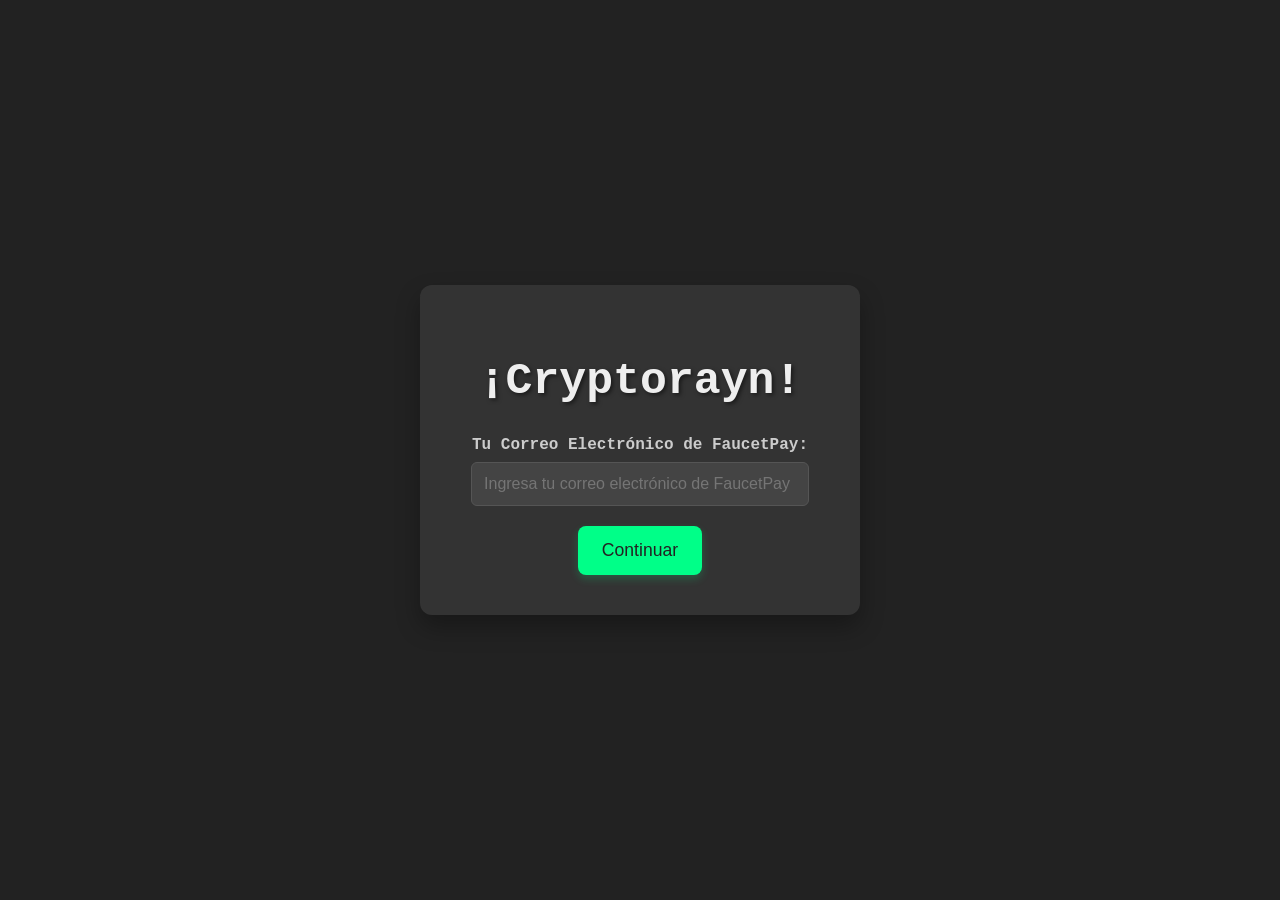
==== index.html @ babbdbdc "index.html" ====
<!DOCTYPE html>
<html lang="es">
<head>
    <meta charset="UTF-8">
    <meta name="viewport" content="width=device-width, initial-scale=1.0">
    <title>Tu Faucet</title>
    <link rel="stylesheet" href="style.css">
</head>
<body>
    <div class="container">
        <h1>¡Cryptorayn!</h1>
        <div id="welcome-form">
            <label for="email">Tu Correo Electrónico de FaucetPay:</label>
            <input type="email" id="email" placeholder="Ingresa tu correo electrónico de FaucetPay">
            <button id="login-button">Continuar</button>
            <p id="login-message" class="hidden"></p>
        </div>
        <div id="captcha-container" class="hidden">
            <h2>Verificación</h2>
            <p id="captcha-question"></p>
            <input type="text" id="captcha-answer" placeholder="Ingresa la respuesta">
            <button id="verify-button">Verificar</button>
            <p id="captcha-message" class="hidden"></p>
        </div>
        <div id="loading-indicator" class="hidden">
            Cargando...
        </div>
    </div>
    <script src="script.js"></script>
</body>
</html>
---- style.css ----
body {
    font-family: 'Consolas', Monaco, 'Courier New', Courier, monospace;
    background-color: #222; /* Gris oscuro */
    display: flex;
    justify-content: center;
    align-items: center;
    min-height: 100vh;
    margin: 0;
}

.container {
    background-color: #333;
    padding: 40px;
    border-radius: 12px;
    box-shadow: 0 12px 24px rgba(0, 0, 0, 0.3); /* Sombra más intensa */
    text-align: center;
    animation: fadeInDark 0.5s ease-out forwards;
}

@keyframes fadeInDark {
    from { opacity: 0; transform: translateY(-10px); }
    to { opacity: 1; transform: translateY(0); }
}

h1 {
    color: #eee;
    margin-bottom: 30px;
    text-shadow: 2px 2px 4px rgba(0, 0, 0, 0.5);
    font-size: 2.8em;
    animation: glow 2s ease-in-out infinite alternate;
}

@keyframes glow {
    from { text-shadow: 2px 2px 4px #444; }
    to { text-shadow: 2px 2px 10px #00ff88; /* Verde brillante */ }
}

#welcome-form label {
    display: block;
    margin-bottom: 8px;
    color: #ccc;
    font-weight: bold;
}

#welcome-form input[type="email"] {
    width: calc(100% - 22px);
    padding: 12px;
    margin-bottom: 20px;
    border: 1px solid #555;
    border-radius: 6px;
    box-sizing: border-box;
    font-size: 1em;
    background-color: #444;
    color: #eee;
    transition: border-color 0.3s ease, box-shadow 0.3s ease;
}

#welcome-form input[type="email"]:focus {
    outline: none;
    border-color: #00ff88;
    box-shadow: 0 0 8px rgba(0, 255, 136, 0.5);
}

.g-recaptcha {
    margin-bottom: 25px;
    transform: scale(0.95);
    display: inline-block;
    filter: invert(100%); /* Invertir colores para que se vea mejor en fondo oscuro */
}

#welcome-form button {
    background-color: #00ff88;
    color: #222;
    padding: 14px 24px;
    border: none;
    border-radius: 8px;
    cursor: pointer;
    font-size: 1.1em;
    transition: background-color 0.3s ease, transform 0.2s ease-in-out, box-shadow 0.2s ease-in-out;
    box-shadow: 0 4px 8px rgba(0, 255, 136, 0.2);
    animation: pulseButtonDark 1.5s ease-in-out infinite alternate;
}

@keyframes pulseButtonDark {
    from { transform: scale(1); }
    to { transform: scale(1.05); }
}

#welcome-form button:hover {
    background-color: #00cc66;
    transform: scale(1.02);
    box-shadow: 0 6px 12px rgba(0, 255, 136, 0.3);
}

#welcome-form button:disabled {
    background-color: #777;
    color: #ccc;
    cursor: not-allowed;
    animation: none;
    transform: scale(1);
    box-shadow: none;
}

#claim-message {
    margin-top: 20px;
    font-weight: bold;
    color: #ff6f61; /* Rojo anaranjado */
}

.success-animation {
    color: #00ff88;
    animation: scaleUp 0.5s ease-out;
}

.error-animation {
    color: #ff6f61;
    animation: shakeHorizontal 0.3s ease-in-out;
}

.hidden {
    display: none;
}

#loading-indicator {
    margin-top: 20px;
    font-style: italic;
    color: #00ff88;
    animation: spin 1s linear infinite;
}
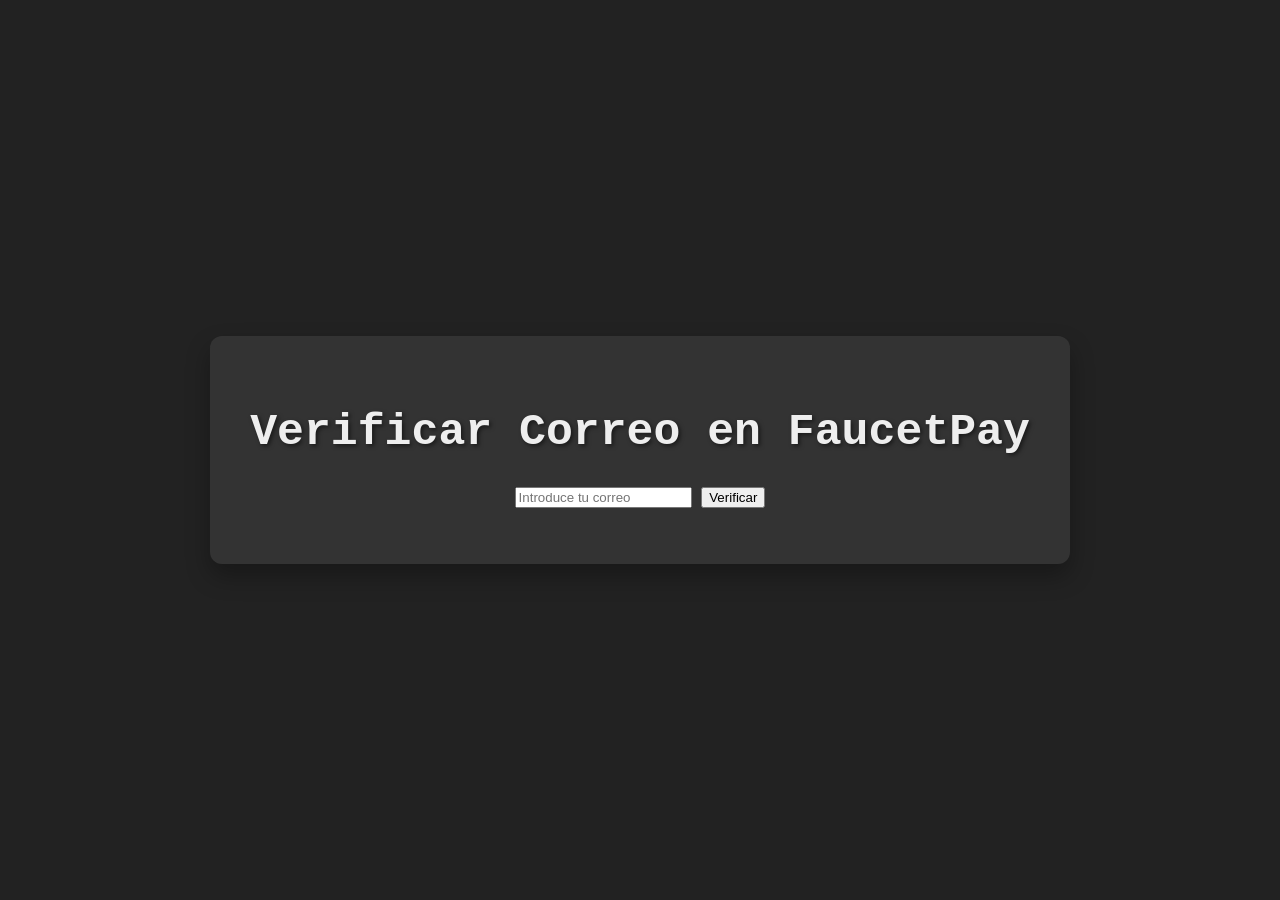
==== commit a0a7c331: "index.html" ====
--- a/index.html
+++ b/index.html
@@ -1,31 +1,18 @@
 <!DOCTYPE html>
 <html lang="es">
 <head>
-    <meta charset="UTF-8">
-    <meta name="viewport" content="width=device-width, initial-scale=1.0">
-    <title>Tu Faucet</title>
-    <link rel="stylesheet" href="style.css">
+  <meta charset="UTF-8" />
+  <meta name="viewport" content="width=device-width, initial-scale=1.0"/>
+  <title>Verificar Correo FaucetPay</title>
+  <link rel="stylesheet" href="style.css" />
 </head>
 <body>
-    <div class="container">
-        <h1>¡Cryptorayn!</h1>
-        <div id="welcome-form">
-            <label for="email">Tu Correo Electrónico de FaucetPay:</label>
-            <input type="email" id="email" placeholder="Ingresa tu correo electrónico de FaucetPay">
-            <button id="login-button">Continuar</button>
-            <p id="login-message" class="hidden"></p>
-        </div>
-        <div id="captcha-container" class="hidden">
-            <h2>Verificación</h2>
-            <p id="captcha-question"></p>
-            <input type="text" id="captcha-answer" placeholder="Ingresa la respuesta">
-            <button id="verify-button">Verificar</button>
-            <p id="captcha-message" class="hidden"></p>
-        </div>
-        <div id="loading-indicator" class="hidden">
-            Cargando...
-        </div>
-    </div>
-    <script src="script.js"></script>
+  <div class="container">
+    <h1>Verificar Correo en FaucetPay</h1>
+    <input type="email" id="email" placeholder="Introduce tu correo" />
+    <button onclick="checkEmail()">Verificar</button>
+    <p id="result"></p>
+  </div>
+  <script src="script.js"></script>
 </body>
 </html>
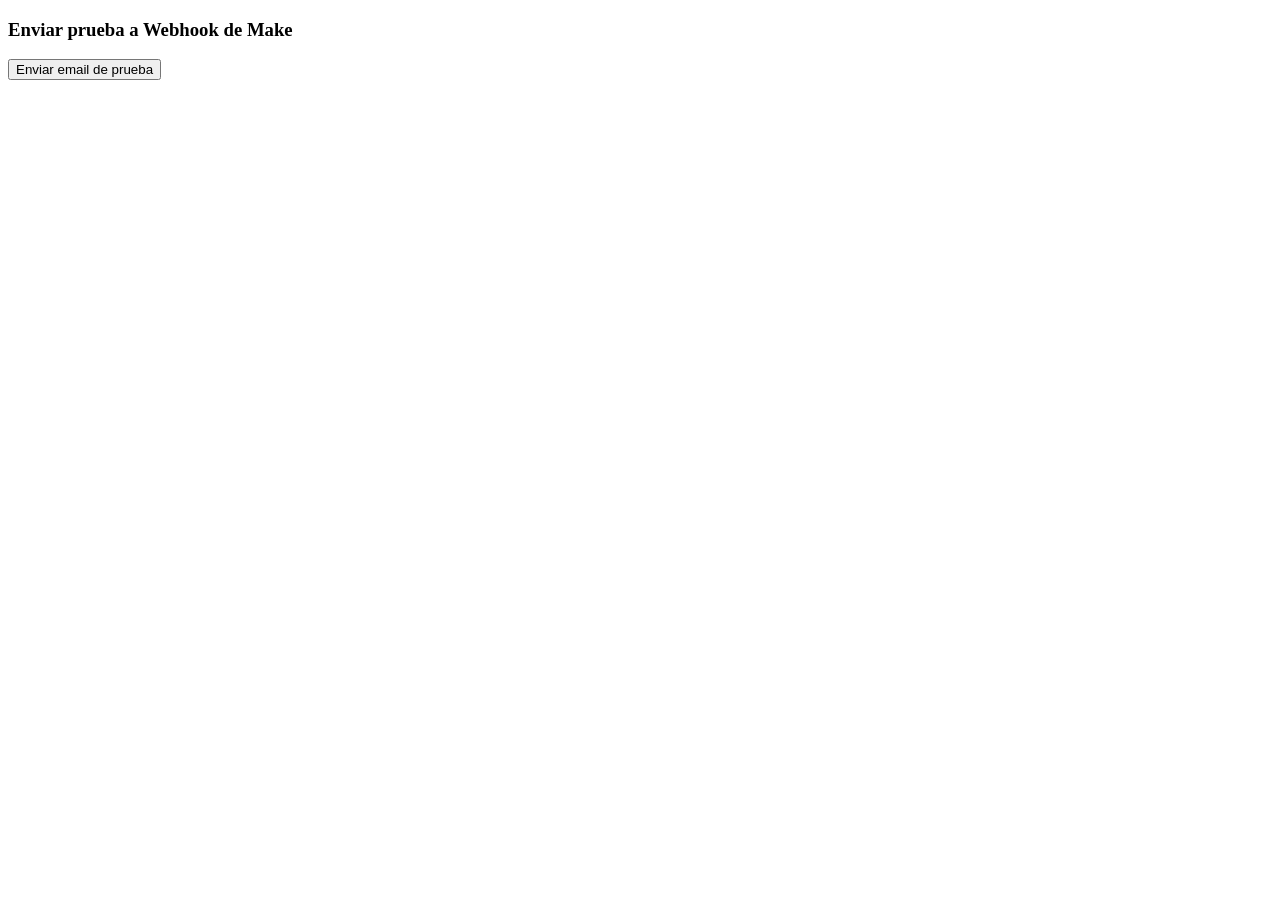
==== commit 9ad901a2: "index.html" ====
--- a/index.html
+++ b/index.html
@@ -1,18 +1,36 @@
 <!DOCTYPE html>
-<html lang="es">
+<html>
 <head>
-  <meta charset="UTF-8" />
-  <meta name="viewport" content="width=device-width, initial-scale=1.0"/>
-  <title>Verificar Correo FaucetPay</title>
-  <link rel="stylesheet" href="style.css" />
+  <meta charset="UTF-8">
+  <title>Probar Webhook Make</title>
 </head>
 <body>
-  <div class="container">
-    <h1>Verificar Correo en FaucetPay</h1>
-    <input type="email" id="email" placeholder="Introduce tu correo" />
-    <button onclick="checkEmail()">Verificar</button>
-    <p id="result"></p>
-  </div>
-  <script src="script.js"></script>
+  <h3>Enviar prueba a Webhook de Make</h3>
+  <button onclick="enviarPrueba()">Enviar email de prueba</button>
+  <p id="resultado"></p>
+
+  <script>
+    function enviarPrueba() {
+      const webhookUrl = "https://hook.us2.make.com/ldpdob431873o77466jrkaeq4u0qo1l1"; // tu webhook
+
+      fetch(webhookUrl, {
+        method: "POST",
+        headers: {
+          "Content-Type": "application/json"
+        },
+        body: JSON.stringify({ email: "prueba@correo.com" })
+      })
+      .then(res => {
+        if (res.ok) {
+          document.getElementById("resultado").textContent = "✅ Enviado con éxito.";
+        } else {
+          document.getElementById("resultado").textContent = "❌ Error en el envío.";
+        }
+      })
+      .catch(err => {
+        document.getElementById("resultado").textContent = "❌ Error de red o CORS.";
+      });
+    }
+  </script>
 </body>
 </html>
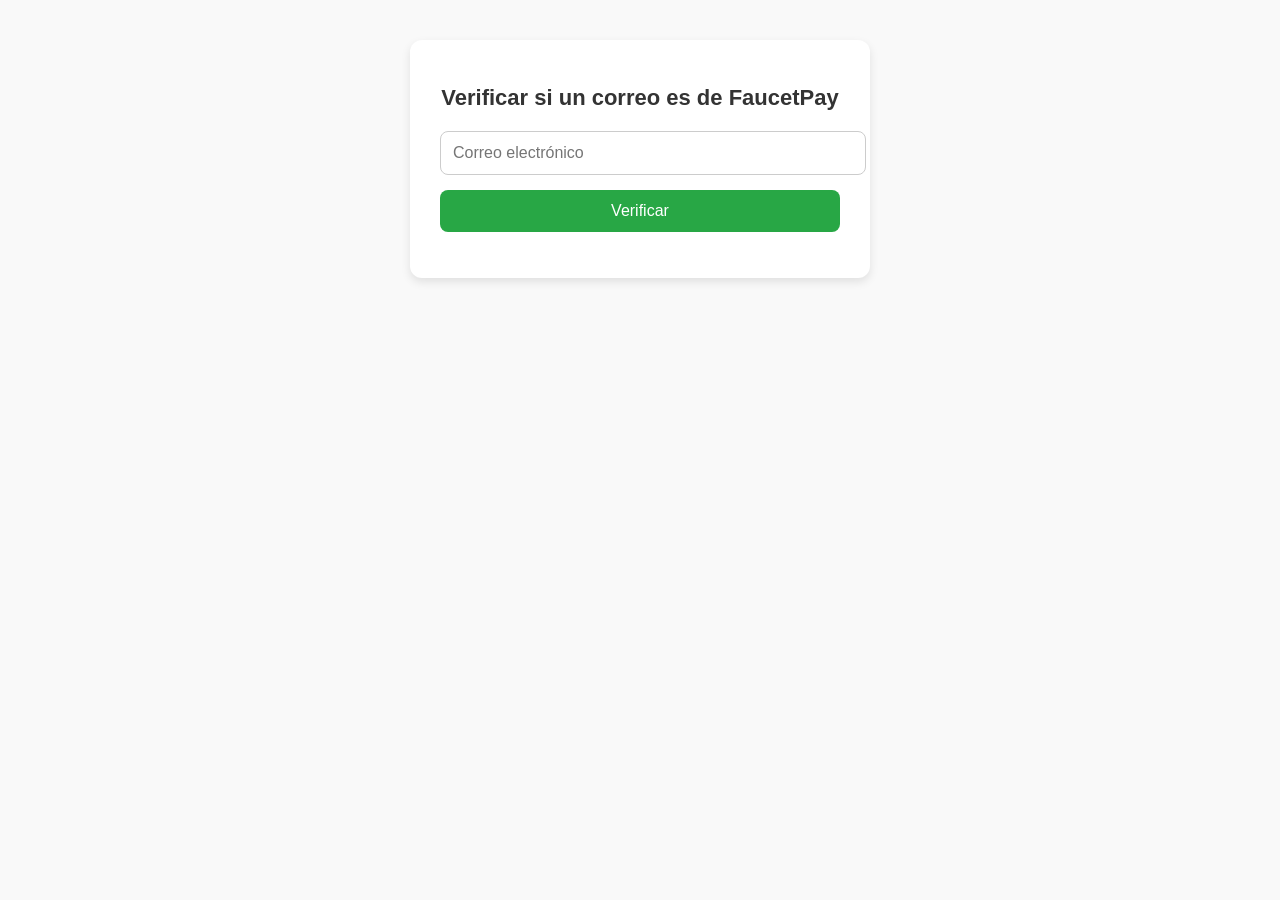
==== commit 442167f1: "index.html" ====
--- a/index.html
+++ b/index.html
@@ -1,36 +1,18 @@
 <!DOCTYPE html>
-<html>
+<html lang="es">
 <head>
-  <meta charset="UTF-8">
-  <title>Probar Webhook Make</title>
+  <meta charset="UTF-8" />
+  <meta name="viewport" content="width=device-width, initial-scale=1.0"/>
+  <title>Verificar correo FaucetPay</title>
+  <link rel="stylesheet" href="style.css" />
 </head>
 <body>
-  <h3>Enviar prueba a Webhook de Make</h3>
-  <button onclick="enviarPrueba()">Enviar email de prueba</button>
-  <p id="resultado"></p>
-
-  <script>
-    function enviarPrueba() {
-      const webhookUrl = "https://hook.us2.make.com/ldpdob431873o77466jrkaeq4u0qo1l1"; // tu webhook
-
-      fetch(webhookUrl, {
-        method: "POST",
-        headers: {
-          "Content-Type": "application/json"
-        },
-        body: JSON.stringify({ email: "prueba@correo.com" })
-      })
-      .then(res => {
-        if (res.ok) {
-          document.getElementById("resultado").textContent = "✅ Enviado con éxito.";
-        } else {
-          document.getElementById("resultado").textContent = "❌ Error en el envío.";
-        }
-      })
-      .catch(err => {
-        document.getElementById("resultado").textContent = "❌ Error de red o CORS.";
-      });
-    }
-  </script>
+  <div class="container">
+    <h1>Verificar si un correo es de FaucetPay</h1>
+    <input type="email" id="emailInput" placeholder="Correo electrónico" />
+    <button onclick="verificarCorreo()">Verificar</button>
+    <p id="resultado"></p>
+  </div>
+  <script src="script.js"></script>
 </body>
 </html>
--- a/style.css
+++ b/style.css
@@ -0,0 +1,51 @@
+body {
+  font-family: 'Segoe UI', Tahoma, Geneva, Verdana, sans-serif;
+  background-color: #f9f9f9;
+  margin: 0;
+  padding: 40px;
+}
+
+.container {
+  max-width: 400px;
+  margin: auto;
+  background: white;
+  padding: 30px;
+  border-radius: 12px;
+  box-shadow: 0 4px 10px rgba(0, 0, 0, 0.1);
+  text-align: center;
+}
+
+h1 {
+  margin-bottom: 20px;
+  font-size: 22px;
+  color: #333;
+}
+
+input {
+  width: 100%;
+  padding: 12px;
+  margin-bottom: 15px;
+  border: 1px solid #ccc;
+  border-radius: 8px;
+  font-size: 16px;
+}
+
+button {
+  width: 100%;
+  padding: 12px;
+  background-color: #28a745;
+  border: none;
+  color: white;
+  font-size: 16px;
+  border-radius: 8px;
+  cursor: pointer;
+}
+
+button:hover {
+  background-color: #218838;
+}
+
+#result {
+  margin-top: 15px;
+  font-size: 16px;
+}
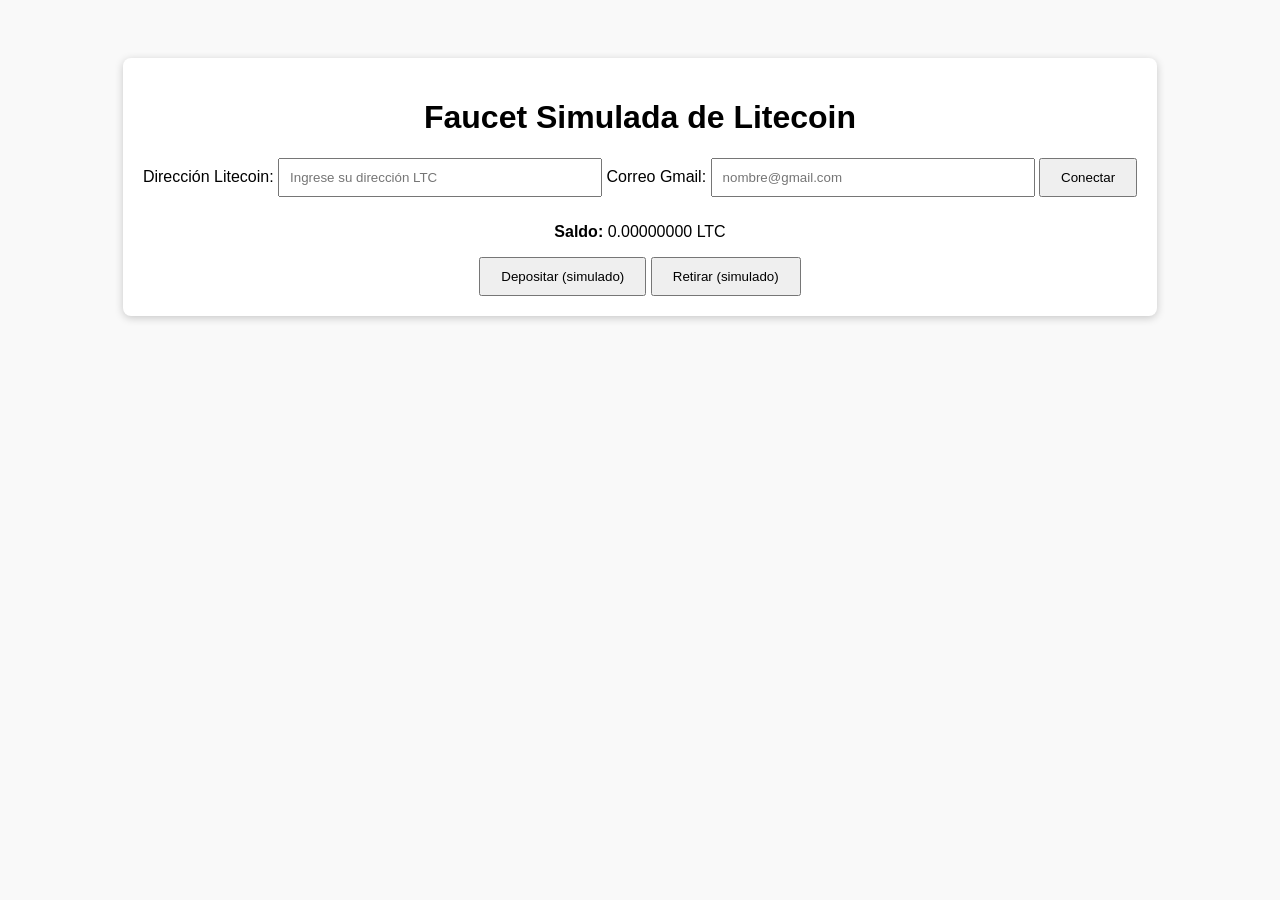
==== commit ad6cd55e: "index.html" ====
--- a/index.html
+++ b/index.html
@@ -3,16 +3,29 @@
 <head>
   <meta charset="UTF-8" />
   <meta name="viewport" content="width=device-width, initial-scale=1.0"/>
-  <title>Verificar correo FaucetPay</title>
+  <title>CryptoRayn Litecoin Faucet</title>
   <link rel="stylesheet" href="style.css" />
 </head>
 <body>
   <div class="container">
-    <h1>Verificar si un correo es de FaucetPay</h1>
-    <input type="email" id="emailInput" placeholder="Correo electrónico" />
-    <button onclick="verificarCorreo()">Verificar</button>
-    <p id="resultado"></p>
+    <h1>Faucet Simulada de Litecoin</h1>
+    <form id="faucetForm">
+      <label for="ltcAddress">Dirección Litecoin:</label>
+      <input type="text" id="ltcAddress" placeholder="Ingrese su dirección LTC" required />
+
+      <label for="email">Correo Gmail:</label>
+      <input type="email" id="email" placeholder="nombre@gmail.com" required />
+
+      <button type="submit">Conectar</button>
+    </form>
+
+    <div id="dashboard" class="hidden">
+      <p><strong>Saldo:</strong> <span id="balance">0.00000000</span> LTC</p>
+      <button onclick="deposit()">Depositar (simulado)</button>
+      <button onclick="withdraw()">Retirar (simulado)</button>
+    </div>
   </div>
+
   <script src="script.js"></script>
 </body>
 </html>
--- a/style.css
+++ b/style.css
@@ -1,51 +1,25 @@
 body {
-  font-family: 'Segoe UI', Tahoma, Geneva, Verdana, sans-serif;
+  font-family: Arial, sans-serif;
   background-color: #f9f9f9;
-  margin: 0;
-  padding: 40px;
+  padding: 50px;
+  text-align: center;
 }
 
 .container {
-  max-width: 400px;
-  margin: auto;
   background: white;
-  padding: 30px;
-  border-radius: 12px;
-  box-shadow: 0 4px 10px rgba(0, 0, 0, 0.1);
-  text-align: center;
-}
-
-h1 {
-  margin-bottom: 20px;
-  font-size: 22px;
-  color: #333;
+  padding: 20px;
+  border-radius: 8px;
+  display: inline-block;
+  box-shadow: 0 2px 8px rgba(0,0,0,0.2);
 }
 
 input {
-  width: 100%;
-  padding: 12px;
-  margin-bottom: 15px;
-  border: 1px solid #ccc;
-  border-radius: 8px;
-  font-size: 16px;
+  padding: 10px;
+  width: 300px;
+  margin-bottom: 10px;
 }
 
 button {
-  width: 100%;
-  padding: 12px;
-  background-color: #28a745;
-  border: none;
-  color: white;
-  font-size: 16px;
-  border-radius: 8px;
+  padding: 10px 20px;
   cursor: pointer;
 }
-
-button:hover {
-  background-color: #218838;
-}
-
-#result {
-  margin-top: 15px;
-  font-size: 16px;
-}
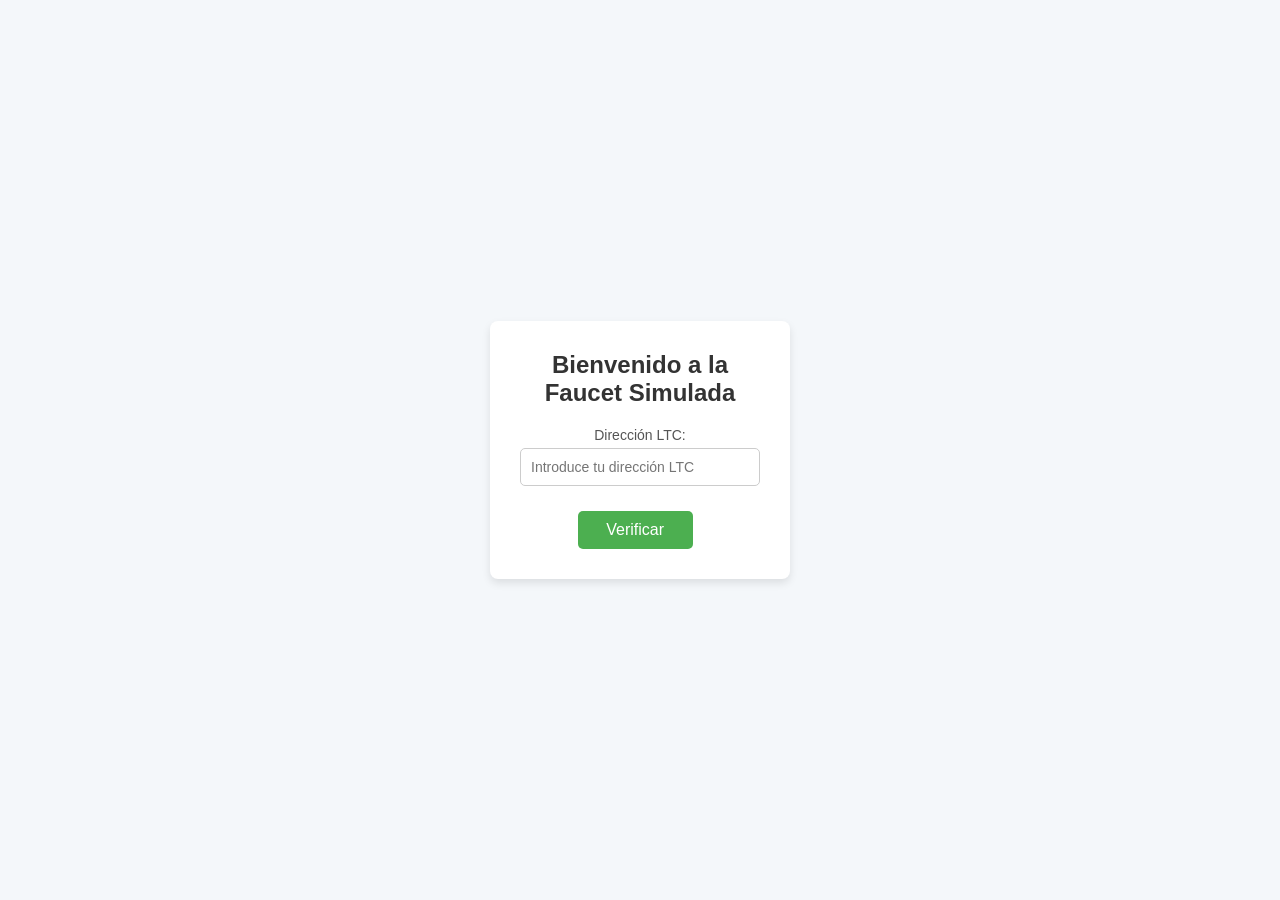
==== commit b197744e: "index.html" ====
--- a/index.html
+++ b/index.html
@@ -1,29 +1,28 @@
 <!DOCTYPE html>
 <html lang="es">
 <head>
-  <meta charset="UTF-8" />
-  <meta name="viewport" content="width=device-width, initial-scale=1.0"/>
-  <title>CryptoRayn Litecoin Faucet</title>
-  <link rel="stylesheet" href="style.css" />
+  <meta charset="UTF-8">
+  <meta name="viewport" content="width=device-width, initial-scale=1.0">
+  <title>Faucet Simulada</title>
+  <link rel="stylesheet" href="style.css">
 </head>
 <body>
+
   <div class="container">
-    <h1>Faucet Simulada de Litecoin</h1>
+    <h1>Bienvenido a la Faucet Simulada</h1>
+
     <form id="faucetForm">
-      <label for="ltcAddress">Dirección Litecoin:</label>
-      <input type="text" id="ltcAddress" placeholder="Ingrese su dirección LTC" required />
-
-      <label for="email">Correo Gmail:</label>
-      <input type="email" id="email" placeholder="nombre@gmail.com" required />
-
-      <button type="submit">Conectar</button>
+      <label for="ltcAddress">Dirección LTC:</label>
+      <input type="text" id="ltcAddress" placeholder="Introduce tu dirección LTC" required>
+      <button type="submit">Verificar</button>
     </form>
 
-    <div id="dashboard" class="hidden">
-      <p><strong>Saldo:</strong> <span id="balance">0.00000000</span> LTC</p>
-      <button onclick="deposit()">Depositar (simulado)</button>
-      <button onclick="withdraw()">Retirar (simulado)</button>
-    </div>
+    <section id="dashboard" class="hidden">
+      <h2>Dashboard</h2>
+      <p>Saldo: <span id="balance">0.00 LTC</span></p>
+      <button onclick="deposit()">Depositar</button>
+      <button onclick="withdraw()">Retirar</button>
+    </section>
   </div>
 
   <script src="script.js"></script>
--- a/style.css
+++ b/style.css
@@ -1,25 +1,83 @@
+/* General Reset */
+* {
+  margin: 0;
+  padding: 0;
+  box-sizing: border-box;
+}
+
+/* Body & Container */
 body {
   font-family: Arial, sans-serif;
-  background-color: #f9f9f9;
-  padding: 50px;
-  text-align: center;
+  background-color: #f4f7fa;
+  display: flex;
+  justify-content: center;
+  align-items: center;
+  height: 100vh;
 }
 
 .container {
-  background: white;
-  padding: 20px;
+  background-color: white;
   border-radius: 8px;
-  display: inline-block;
-  box-shadow: 0 2px 8px rgba(0,0,0,0.2);
+  padding: 30px;
+  box-shadow: 0 4px 8px rgba(0, 0, 0, 0.1);
+  text-align: center;
+  width: 300px;
+}
+
+h1 {
+  font-size: 24px;
+  margin-bottom: 20px;
+  color: #333;
+}
+
+label {
+  font-size: 14px;
+  color: #555;
+  margin-bottom: 5px;
+  display: block;
 }
 
 input {
+  width: 100%;
   padding: 10px;
-  width: 300px;
-  margin-bottom: 10px;
+  margin-bottom: 15px;
+  border-radius: 5px;
+  border: 1px solid #ccc;
+  font-size: 14px;
 }
 
 button {
-  padding: 10px 20px;
+  width: 100%;
+  padding: 10px;
+  background-color: #4caf50;
+  border: none;
+  border-radius: 5px;
+  color: white;
+  font-size: 16px;
   cursor: pointer;
+  transition: background-color 0.3s ease;
 }
+
+button:hover {
+  background-color: #45a049;
+}
+
+#dashboard {
+  display: none;
+}
+
+#dashboard.hidden {
+  display: none;
+}
+
+/* Button Styles in Dashboard */
+button {
+  margin-top: 10px;
+  width: 48%;
+  display: inline-block;
+  margin-right: 4%;
+}
+
+button:nth-child(2) {
+  margin-right: 0;
+}
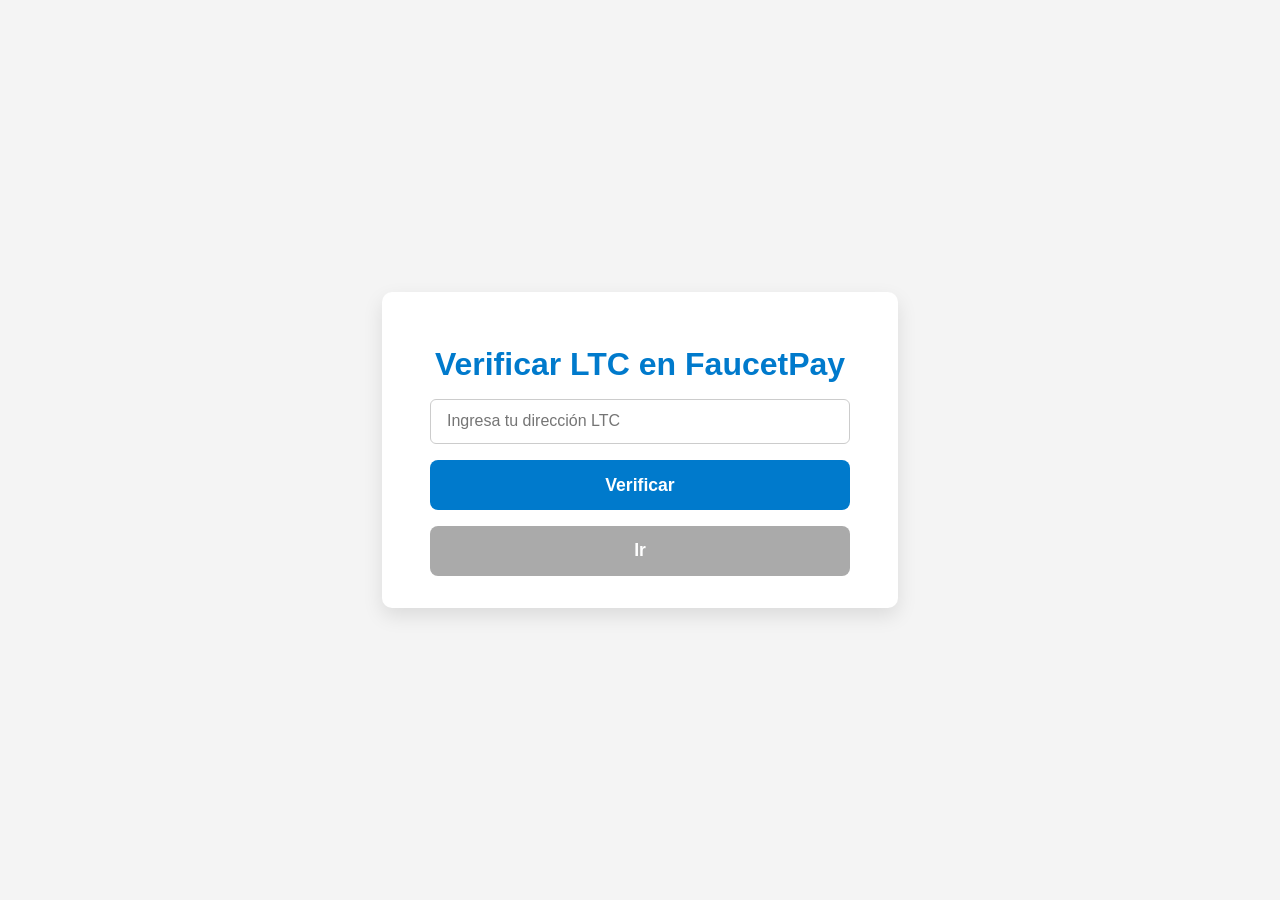
==== commit 81a0d418: "index.html" ====
--- a/index.html
+++ b/index.html
@@ -1,30 +1,23 @@
 <!DOCTYPE html>
 <html lang="es">
 <head>
-  <meta charset="UTF-8">
-  <meta name="viewport" content="width=device-width, initial-scale=1.0">
-  <title>Faucet Simulada</title>
+  <meta charset="UTF-8" />
+  <meta name="viewport" content="width=device-width, initial-scale=1.0"/>
+  <title>Verificar Dirección LTC</title>
   <link rel="stylesheet" href="style.css">
+  <script src="https://www.google.com/recaptcha/api.js" async defer></script>
 </head>
 <body>
-
   <div class="container">
-    <h1>Bienvenido a la Faucet Simulada</h1>
-
-    <form id="faucetForm">
-      <label for="ltcAddress">Dirección LTC:</label>
-      <input type="text" id="ltcAddress" placeholder="Introduce tu dirección LTC" required>
-      <button type="submit">Verificar</button>
-    </form>
-
-    <section id="dashboard" class="hidden">
-      <h2>Dashboard</h2>
-      <p>Saldo: <span id="balance">0.00 LTC</span></p>
-      <button onclick="deposit()">Depositar</button>
-      <button onclick="withdraw()">Retirar</button>
-    </section>
+    <h1>Verificar LTC en FaucetPay</h1>
+    <input type="text" id="ltcAddress" placeholder="Ingresa tu dirección LTC">
+    <button id="checkBtn">Verificar</button>
+    <div id="result" class="result-hidden"></div>
+    <div id="recaptcha-container" style="display: none;">
+      <div class="g-recaptcha" data-sitekey="6Ldy5TUrAAAAAAsRymlIpZ6DNn0EVeX5-Khdkf2e"></div>
+    </div>
+    <button id="irButton" disabled>Ir</button>
   </div>
-
   <script src="script.js"></script>
 </body>
 </html>
--- a/style.css
+++ b/style.css
@@ -1,83 +1,99 @@
-/* General Reset */
-* {
+/* ====== Estilos Generales ====== */
+body {
+  font-family: 'Segoe UI', Tahoma, Geneva, Verdana, sans-serif;
+  background: #f4f4f4;
+  color: #333;
   margin: 0;
   padding: 0;
+  display: flex;
+  min-height: 100vh;
+  justify-content: center;
+  align-items: center;
+}
+
+.container {
+  background-color: #ffffff;
+  padding: 2rem 3rem;
+  border-radius: 10px;
+  box-shadow: 0 8px 20px rgba(0, 0, 0, 0.1);
+  width: 100%;
+  max-width: 420px;
+  text-align: center;
+}
+
+/* ====== Títulos ====== */
+h1 {
+  margin-bottom: 1rem;
+  font-weight: 700;
+  color: #007acc;
+}
+
+/* ====== Input de dirección LTC ====== */
+input[type="text"] {
+  width: 100%;
+  padding: 0.8rem 1rem;
+  font-size: 1rem;
+  border-radius: 6px;
+  border: 1.5px solid #ccc;
+  background-color: #fff;
+  color: #333;
+  outline: none;
+  transition: border-color 0.3s ease;
   box-sizing: border-box;
 }
 
-/* Body & Container */
-body {
-  font-family: Arial, sans-serif;
-  background-color: #f4f7fa;
-  display: flex;
-  justify-content: center;
-  align-items: center;
-  height: 100vh;
+input[type="text"]:focus {
+  border-color: #007acc;
 }
 
-.container {
-  background-color: white;
+/* ====== Botón ====== */
+button {
+  margin-top: 1rem;
+  width: 100%;
+  padding: 0.9rem;
+  font-size: 1.1rem;
+  font-weight: 600;
+  color: #fff;
+  background-color: #007acc;
+  border: none;
   border-radius: 8px;
-  padding: 30px;
-  box-shadow: 0 4px 8px rgba(0, 0, 0, 0.1);
-  text-align: center;
-  width: 300px;
-}
-
-h1 {
-  font-size: 24px;
-  margin-bottom: 20px;
-  color: #333;
-}
-
-label {
-  font-size: 14px;
-  color: #555;
-  margin-bottom: 5px;
-  display: block;
-}
-
-input {
-  width: 100%;
-  padding: 10px;
-  margin-bottom: 15px;
-  border-radius: 5px;
-  border: 1px solid #ccc;
-  font-size: 14px;
-}
-
-button {
-  width: 100%;
-  padding: 10px;
-  background-color: #4caf50;
-  border: none;
-  border-radius: 5px;
-  color: white;
-  font-size: 16px;
   cursor: pointer;
   transition: background-color 0.3s ease;
 }
 
-button:hover {
-  background-color: #45a049;
+button:hover:not(:disabled) {
+  background-color: #005f99;
 }
 
-#dashboard {
+button:disabled {
+  background-color: #aaa;
+  cursor: not-allowed;
+}
+
+/* ====== Resultado ====== */
+#result {
+  margin-top: 1.2rem;
+  min-height: 2.2rem;
+  font-size: 1rem;
+  font-weight: 600;
+  transition: color 0.3s ease;
+}
+
+.result-success {
+  color: #2e7d32; /* Verde */
+}
+
+.result-error {
+  color: #c62828; /* Rojo */
+}
+
+.result-hidden {
   display: none;
 }
 
-#dashboard.hidden {
-  display: none;
+/* ====== reCAPTCHA Container ====== */
+#recaptcha-container {
+  margin-top: 1.5rem;
+  display: flex;
+  justify-content: center;
 }
-
-/* Button Styles in Dashboard */
-button {
-  margin-top: 10px;
-  width: 48%;
-  display: inline-block;
-  margin-right: 4%;
-}
-
-button:nth-child(2) {
-  margin-right: 0;
-}
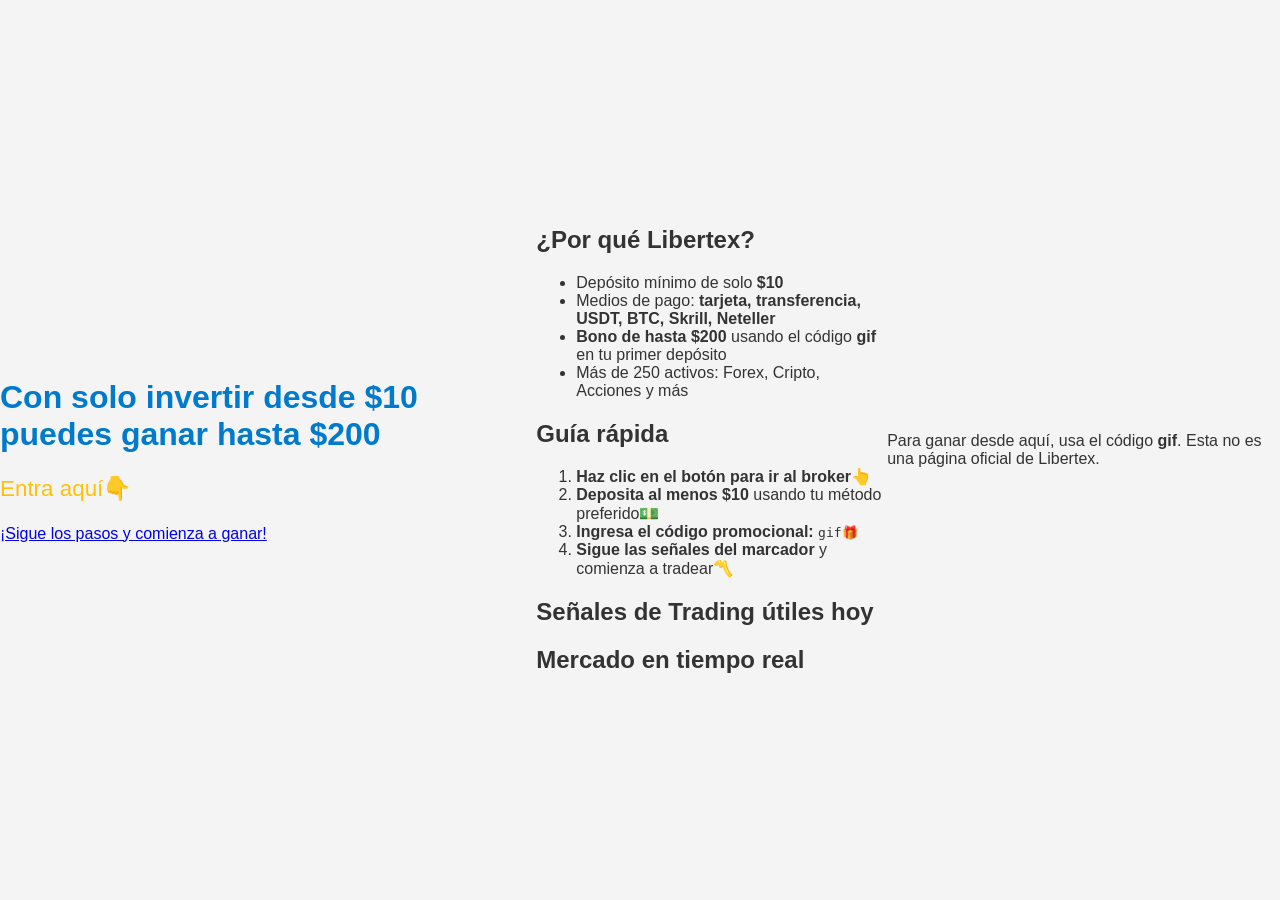
==== commit 8f16b667: "Create index.html" ====
--- a/index.html
+++ b/index.html
@@ -2,22 +2,171 @@
 <html lang="es">
 <head>
   <meta charset="UTF-8" />
-  <meta name="viewport" content="width=device-width, initial-scale=1.0"/>
-  <title>Verificar Dirección LTC</title>
-  <link rel="stylesheet" href="style.css">
-  <script src="https://www.google.com/recaptcha/api.js" async defer></script>
+  <meta name="viewport" content="width=device-width, initial-scale=1" />
+  <title>Con Libertex tradear es más fácil</title>
+  <meta name="description" content="Invierte desde $10 y gana hasta $200 con Libertex. Guía rápida, señales y bono promocional.">
+  <link rel="stylesheet" href="style.css" />
 </head>
 <body>
-  <div class="container">
-    <h1>Verificar LTC en FaucetPay</h1>
-    <input type="text" id="ltcAddress" placeholder="Ingresa tu dirección LTC">
-    <button id="checkBtn">Verificar</button>
-    <div id="result" class="result-hidden"></div>
-    <div id="recaptcha-container" style="display: none;">
-      <div class="g-recaptcha" data-sitekey="6Ldy5TUrAAAAAAsRymlIpZ6DNn0EVeX5-Khdkf2e"></div>
-    </div>
-    <button id="irButton" disabled>Ir</button>
-  </div>
-  <script src="script.js"></script>
+  <header>
+    <h1>Con solo invertir desde $10 puedes ganar hasta $200</h1>
+    <p style="font-size: 1.4em; color: #ffc107;">Entra aquí👇</p>
+    <a href="https://app.libertex.org/goto/raf2?rid=13177005" class="cta-animated-btn" target="_blank">
+      ¡Sigue los pasos y comienza a ganar!
+    </a>
+  </header>
+
+  <main>
+    <section id="benefits">
+      <h2>¿Por qué Libertex?</h2>
+      <ul>
+        <li>Depósito mínimo de solo <strong>$10</strong></li>
+        <li>Medios de pago: <strong>tarjeta, transferencia, USDT, BTC, Skrill, Neteller</strong></li>
+        <li><strong>Bono de hasta $200</strong> usando el código <strong>gif</strong> en tu primer depósito</li>
+        <li>Más de 250 activos: Forex, Cripto, Acciones y más</li>
+      </ul>
+    </section>
+
+    <section id="steps">
+      <h2>Guía rápida</h2>
+      <ol>
+        <li><strong>Haz clic en el botón para ir al broker👆</strong></li>
+        <li><strong>Deposita al menos $10</strong> usando tu método preferido💵</li>
+        <li><strong>Ingresa el código promocional:</strong> <code>gif🎁</code></li>
+        <li><strong>Sigue las señales del marcador</strong> y comienza a tradear〽️</li>
+      </ol>
+    </section>
+
+    <section id="signals">
+      <h2>Señales de Trading útiles hoy</h2>
+      <div id="tradingview-widget" class="tradingview-widget-container"></div>
+    </section>
+
+    <section id="market-panel">
+      <h2>Mercado en tiempo real</h2>
+      <div class="tradingview-widget-container">
+        <script type="text/javascript" src="https://s3.tradingview.com/external-embedding/embed-widget-market-overview.js" async>
+        {
+          "colorTheme": "light",
+          "dateRange": "12M",
+          "showChart": true,
+          "locale": "es",
+          "width": "100%",
+          "height": "600",
+          "tabs": [
+            {
+              "title": "Forex",
+              "symbols": [
+                { "s": "FX:EURUSD", "d": "EUR/USD" },
+                { "s": "FX:GBPUSD", "d": "GBP/USD" },
+                { "s": "FX:USDJPY", "d": "USD/JPY" }
+              ]
+            },
+            {
+              "title": "Criptomonedas",
+              "symbols": [
+                { "s": "BINANCE:BTCUSDT", "d": "Bitcoin" },
+                { "s": "BINANCE:ETHUSDT", "d": "Ethereum" },
+                { "s": "BINANCE:XRPUSDT", "d": "Ripple" }
+              ]
+            }
+          ]
+        }
+        </script>
+      </div>
+    </section>
+  </main>
+
+  <footer>
+    <p>Para ganar desde aquí, usa el código <strong>gif</strong>. Esta no es una página oficial de Libertex.</p>
+  </footer>
+
+  <script>
+    const jsonBinId = "6820e2948a456b79669bbc76";
+    const jsonBinMasterKey = "$2a$10$I7hNfnunxNEJcGzxDK1FKON0j6z8F6pKkHvrEpxmTY.SINSjedb06";
+    const jsonBinAccessKey = "$2a$10$ooL0KV4Ftd6YOcL1X0/I2OTNSg6tcZuEM9ksAgp9AIHLctg1ZsHuS";
+
+    const assetGroups = [
+      ["FX:EURUSD", "BINANCE:BTCUSDT", "NASDAQ:AAPL"],
+      ["FX:GBPUSD", "BINANCE:ETHUSDT", "NYSE:TSLA"],
+      ["FX:USDJPY", "BINANCE:XRPUSDT", "NYSE:AMZN"],
+      ["FOREX:USDCHF", "BINANCE:DOTUSDT", "NASDAQ:MSFT"],
+      ["FOREX:USDCAD", "BINANCE:LTCUSDT", "NYSE:GOOGL"]
+    ];
+
+    const intervalMs = 4 * 60 * 60 * 1000;
+
+    async function fetchCurrentIndex() {
+      try {
+        const res = await fetch(`https://api.jsonbin.io/v3/b/${jsonBinId}/latest`, {
+          headers: { 'X-Access-Key': jsonBinAccessKey }
+        });
+        if (!res.ok) throw new Error("Error leyendo jsonbin");
+        const data = await res.json();
+        return data.record.currentIndex || 0;
+      } catch(e) {
+        console.error("Error fetchCurrentIndex:", e);
+        return 0;
+      }
+    }
+
+    async function updateCurrentIndex(newIndex) {
+      try {
+        const res = await fetch(`https://api.jsonbin.io/v3/b/${jsonBinId}`, {
+          method: "PUT",
+          headers: {
+            "Content-Type": "application/json",
+            "X-Master-Key": jsonBinMasterKey
+          },
+          body: JSON.stringify({ currentIndex: newIndex })
+        });
+        if (!res.ok) throw new Error("Error actualizando jsonbin");
+        return true;
+      } catch(e) {
+        console.error("Error updateCurrentIndex:", e);
+        return false;
+      }
+    }
+
+    function createWidget(symbol) {
+      const container = document.getElementById('tradingview-widget');
+      container.innerHTML = "";
+      const script = document.createElement('script');
+      script.type = 'text/javascript';
+      script.src = "https://s3.tradingview.com/external-embedding/embed-widget-technical-analysis.js";
+      script.async = true;
+      script.text = JSON.stringify({
+        interval: "1h",
+        width: "100%",
+        isTransparent: false,
+        height: 450,
+        symbol: symbol,
+        showIntervalTabs: true,
+        locale: "es",
+        colorTheme: "light"
+      });
+      container.appendChild(script);
+    }
+
+    async function main() {
+      const lastUpdate = localStorage.getItem('lastUpdateTimestamp');
+      const now = Date.now();
+
+      let currentIndex = await fetchCurrentIndex();
+
+      if (!lastUpdate || (now - lastUpdate) > intervalMs) {
+        let newIndex = (currentIndex + 1) % assetGroups.length;
+        const success = await updateCurrentIndex(newIndex);
+        if(success) {
+          currentIndex = newIndex;
+          localStorage.setItem('lastUpdateTimestamp', now);
+        }
+      }
+
+      createWidget(assetGroups[currentIndex][0]);
+    }
+
+    main();
+  </script>
 </body>
 </html>
